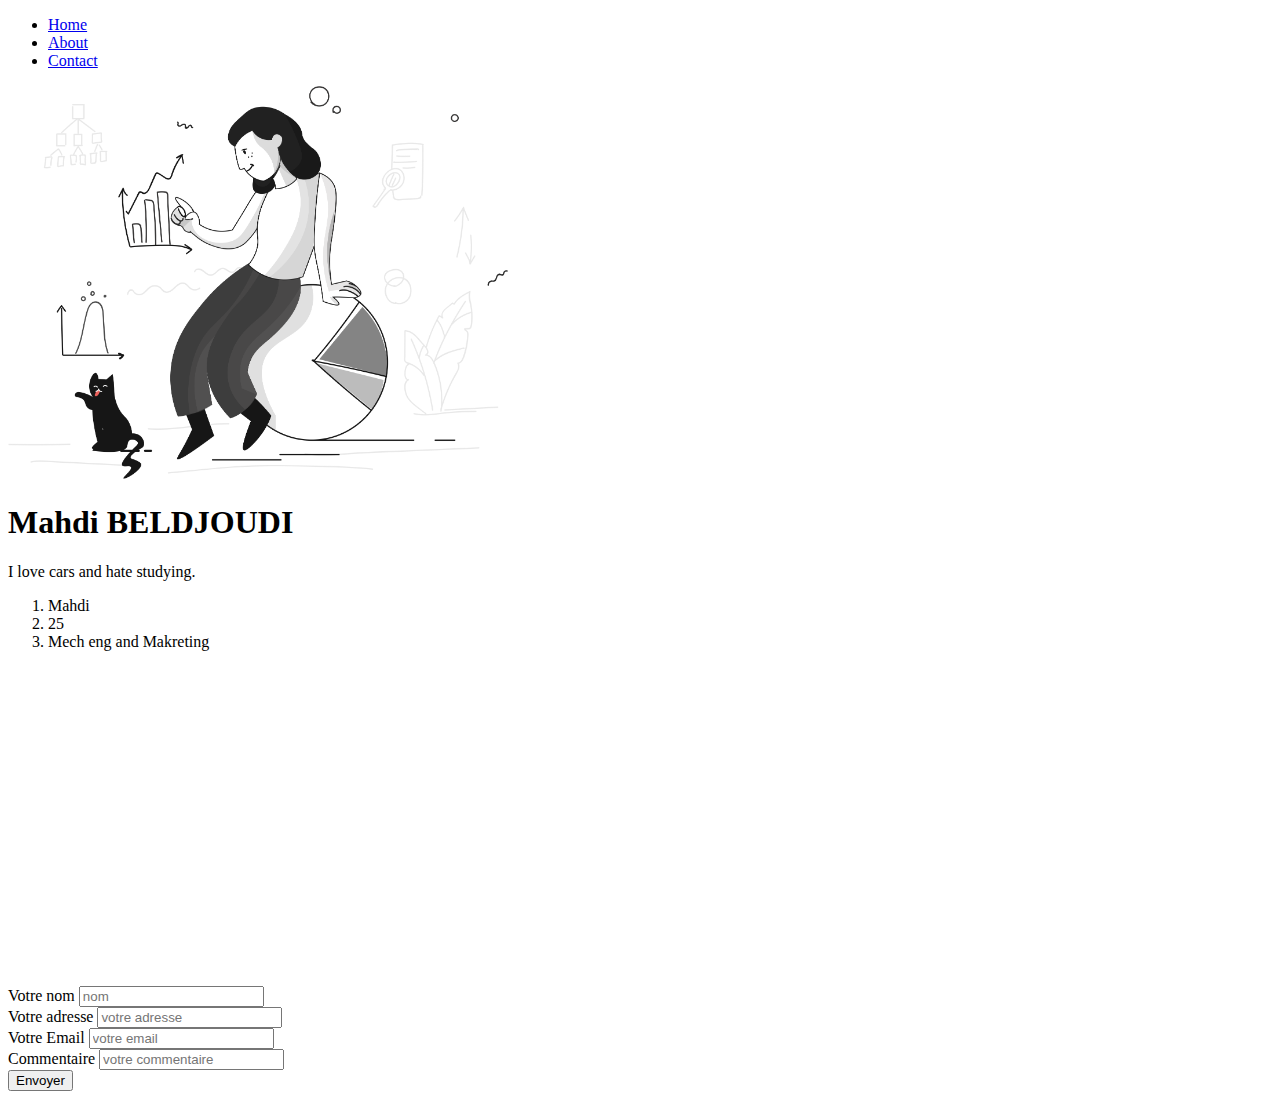
==== index.html @ 691faeb3 "html checkpoint" ====
<!DOCTYPE html>
<html lang="en">
<head>
    <meta charset="UTF-8">
    <meta http-equiv="X-UA-Compatible" content="IE=edge">
    <meta name="viewport" content="width=device-width, initial-scale=1.0">
    <title>html</title>
</head>
<body>
    <!--START OF NAVBAR-->
    <nav>
        <ul>
            <li>
                <a href="#home">Home</a>
            </li>
            <li>
                <a href="#about">About</a>
            </li>
            <li>
                <a href="#contact">Contact</a>
            </li>
        </ul>
    </nav>
    <!-- end of navabar -->
    <!-- start of home section -->
    <section id="home">
        <img src="./assets/analyse_bw.png" width="500" alt="my picture">
        <h1>Mahdi BELDJOUDI</h1>
        <p>I love cars and hate studying.</p>
    </section>
    <!-- end of home section -->
    <section id="about">
        <ol>
            <li>Mahdi</li>
            <li>25</li>
            <li>Mech eng and Makreting</li>
        </ol>
        <iframe width="560" height="315" src="https://www.youtube.com/embed/BWfpDEVl70A" title="YouTube video player" frameborder="0" allow="accelerometer; autoplay; clipboard-write; encrypted-media; gyroscope; picture-in-picture; web-share" allowfullscreen></iframe>
    </section>
    <section id="contact">
        <form action="">
            <label for="name">Votre nom</label>
            <input type="text" name="name" placeholder="nom" />
            <br>
            <label for="address">Votre adresse</label>
            <input type="text" name="address" placeholder="votre adresse" />
            <br>
            <label for="email">Votre Email</label>
            <input type="email" name="email" placeholder="votre email" />
            <br>
            <label for="comment">Commentaire</label>
            <input type="text" name="comment" placeholder="votre commentaire" />
            <br>
            <button type="submit">Envoyer</button>
        </form>
    </section>
</body>
</html>
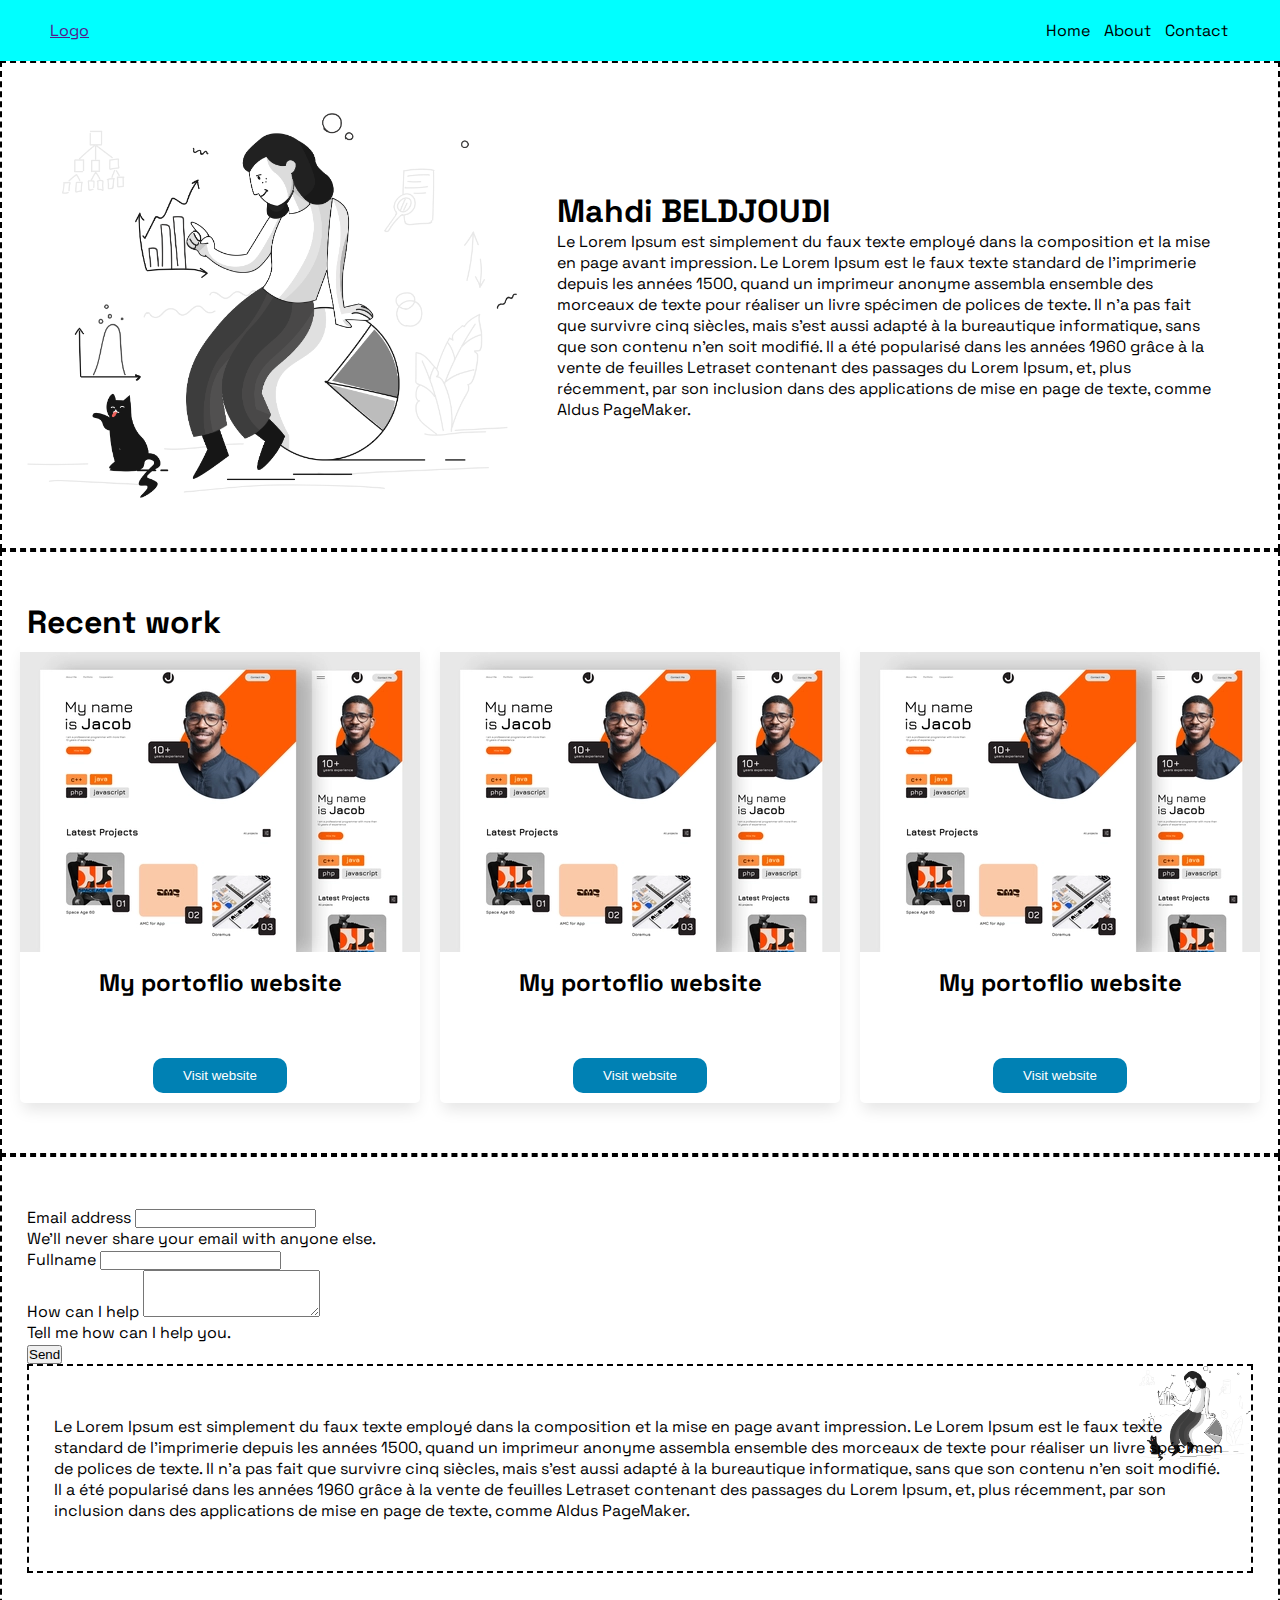
==== commit 627e2b75: "css layout workshop" ====
--- a/index.html
+++ b/index.html
@@ -4,55 +4,94 @@
     <meta charset="UTF-8">
     <meta http-equiv="X-UA-Compatible" content="IE=edge">
     <meta name="viewport" content="width=device-width, initial-scale=1.0">
+    <link rel="stylesheet" href="./style.css">
+    <link href="https://cdn.jsdelivr.net/npm/bootstrap@5.3.0-alpha1/dist/css/bootstrap.min.css" rel="stylesheet" integrity="sha384-GLhlTQ8iRABdZLl6O3oVMWSktQOp6b7In1Zl3/Jr59b6EGGoI1aFkw7cmDA6j6gD" crossorigin="anonymous">
+    <link rel="preconnect" href="https://fonts.googleapis.com">
+    <link rel="preconnect" href="https://fonts.gstatic.com" crossorigin>
+    <link href="https://fonts.googleapis.com/css2?family=Space+Grotesk:wght@400;500;600&display=swap" rel="stylesheet">
     <title>html</title>
 </head>
 <body>
     <!--START OF NAVBAR-->
-    <nav>
-        <ul>
-            <li>
-                <a href="#home">Home</a>
-            </li>
-            <li>
-                <a href="#about">About</a>
-            </li>
-            <li>
-                <a href="#contact">Contact</a>
-            </li>
-        </ul>
+    <nav class="navigation">
+            <a href="">Logo</a>
+            <ul class="navLinks">
+                <li>
+                    <a href="#home">Home</a>
+                </li>
+                <li>
+                    <a href="#about">About</a>
+                </li>
+                <li>
+                    <a href="#contact">Contact</a>
+                </li>
+            </ul>
+    
     </nav>
     <!-- end of navabar -->
     <!-- start of home section -->
     <section id="home">
-        <img src="./assets/analyse_bw.png" width="500" alt="my picture">
+        <img class="hero-image" src="./assets/analyse_bw.png" width="500" alt="my picture">
+       <div class="hero-text">
         <h1>Mahdi BELDJOUDI</h1>
-        <p>I love cars and hate studying.</p>
+        <p>Le Lorem Ipsum est simplement du faux texte employé dans la composition et la mise en page avant impression. Le Lorem Ipsum est le faux texte standard de l'imprimerie depuis les années 1500, quand un imprimeur anonyme assembla ensemble des morceaux de texte pour réaliser un livre spécimen de polices de texte. Il n'a pas fait que survivre cinq siècles, mais s'est aussi adapté à la bureautique informatique, sans que son contenu n'en soit modifié. Il a été popularisé dans les années 1960 grâce à la vente de feuilles Letraset contenant des passages du Lorem Ipsum, et, plus récemment, par son inclusion dans des applications de mise en page de texte, comme Aldus PageMaker.</p>
+       </div>
     </section>
     <!-- end of home section -->
-    <section id="about">
-        <ol>
-            <li>Mahdi</li>
-            <li>25</li>
-            <li>Mech eng and Makreting</li>
-        </ol>
-        <iframe width="560" height="315" src="https://www.youtube.com/embed/BWfpDEVl70A" title="YouTube video player" frameborder="0" allow="accelerometer; autoplay; clipboard-write; encrypted-media; gyroscope; picture-in-picture; web-share" allowfullscreen></iframe>
+    <section id="projects">
+        <h1>Recent work</h1>
+        <div class="card-wrapper">
+            <!-- card component -->
+        <div class="card">
+            <img class="project-image"  src="./assets/project-1.webp" alt="Portfolio website">
+            <h2 class="project-title">My portoflio website</h2>
+            <a href="">
+                <button class="card-button">Visit website</button>
+            </a>
+        </div>
+        <!-- end card component -->
+        <!-- card component -->
+        <div class="card">
+            <img class="project-image"  src="./assets/project-1.webp" alt="Portfolio website">
+            <h2 class="project-title">My portoflio website</h2>
+            <a href="">
+                <button class="card-button">Visit website</button>
+            </a>
+        </div>
+        <!-- end card component -->
+        <!-- card component -->
+        <div class="card">
+            <img class="project-image"  src="./assets/project-1.webp" alt="Portfolio website">
+            <h2 class="project-title">My portoflio website</h2>
+            <a href="">
+                <button class="card-button">Visit website</button>
+            </a>
+        </div>
+        <!-- end card component -->
+        </div>
     </section>
     <section id="contact">
         <form action="">
-            <label for="name">Votre nom</label>
-            <input type="text" name="name" placeholder="nom" />
-            <br>
-            <label for="address">Votre adresse</label>
-            <input type="text" name="address" placeholder="votre adresse" />
-            <br>
-            <label for="email">Votre Email</label>
-            <input type="email" name="email" placeholder="votre email" />
-            <br>
-            <label for="comment">Commentaire</label>
-            <input type="text" name="comment" placeholder="votre commentaire" />
-            <br>
-            <button type="submit">Envoyer</button>
+            <div class="mb-3 w-50">
+                <label for="exampleInputEmail1" class="form-label">Email address</label>
+                <input type="email" class="form-control" id="exampleInputEmail1" aria-describedby="emailHelp">
+                <div id="emailHelp" class="form-text">We'll never share your email with anyone else.</div>
+            </div>
+            <div class="mb-3 w-25">
+                <label for="fullname" class="form-label">Fullname</label>
+                <input type="text" class="form-control" id="fullname" aria-describedby="emailHelp">
+            </div>
+            <div class="mb-3 w-50">
+                <label for="request" class="form-label">How can I help</label>
+                <textarea class="form-control" id="exampleFormControlTextarea1" rows="3"></textarea>                <div id="requestHelp" class="form-text">Tell me how can I help you.</div>
+            </div>
+            <button type="submit" class="btn btn-outline-primary btn-lg w-25">Send</button>
         </form>
+        <section class="test">
+            <p class="test-text">Le Lorem Ipsum est simplement du faux texte employé dans la composition et la mise en page avant impression. Le Lorem Ipsum est le faux texte standard de l'imprimerie depuis les années 1500, quand un imprimeur anonyme assembla ensemble des morceaux de texte pour réaliser un livre spécimen de polices de texte. Il n'a pas fait que survivre cinq siècles, mais s'est aussi adapté à la bureautique informatique, sans que son contenu n'en soit modifié. Il a été popularisé dans les années 1960 grâce à la vente de feuilles Letraset contenant des passages du Lorem Ipsum, et, plus récemment, par son inclusion dans des applications de mise en page de texte, comme Aldus PageMaker.</p>
+            <img class="test-image" src="./assets/analyse_bw.png" alt="">
+        </section>
     </section>
+    <script src="https://cdn.jsdelivr.net/npm/bootstrap@5.3.0-alpha1/dist/js/bootstrap.bundle.min.js" integrity="sha384-w76AqPfDkMBDXo30jS1Sgez6pr3x5MlQ1ZAGC+nuZB+EYdgRZgiwxhTBTkF7CXvN" crossorigin="anonymous"></script>
 </body>
 </html>--- a/style.css
+++ b/style.css
@@ -0,0 +1,142 @@
+* {
+    margin: 0px;
+    padding: 0px;
+}
+html, body {
+    font-family: 'Space Grotesk', sans-serif !important;
+}
+/* navbar styling */
+.navigation{
+   display: flex;
+   justify-content: space-between;
+    background-color: aqua;
+    padding: 20px 50px 20px 50px;
+}
+.navLinks {
+    display: flex;
+    gap: 10px;
+}
+ul {
+    list-style-type: none;
+}
+li a {
+    padding: 2px;
+    cursor: pointer;
+    text-decoration: none;
+    color: #000
+
+}
+li a:hover {
+    text-decoration: underline;
+    background-color: #ff0000;
+    transition: ease-in 200ms;
+}
+
+li a:active {
+    background-color: #fff !important;
+}
+
+/* styling sections */
+/* hero section styling */
+section {
+    padding: 50px 25px 50px 25px;
+    border: 2px dashed #000 ;
+}
+#home {
+    display: flex;
+    justify-content: center;
+    align-items: center;
+    gap: 10px;
+}
+.hero-image {
+    width: 40%;
+}
+.hero-text{
+    width: 60%;
+    padding: 0px 30px 0px 30px;
+}
+
+
+
+/* projects section */
+/* card styling */
+.card-wrapper {
+    /* background-color:black ; */
+    display: flex;
+    gap: 20px;
+    justify-content: center;
+}
+.card {
+    /* background-color: aquamarine; */
+    box-shadow: 0px 10px 15px -3px rgba(0,0,0,0.1);
+    border-radius: 5px;
+    display: flex;
+    flex-direction: column;
+    justify-content: center;
+    align-items: center;
+    padding :10px 0 10px 0;
+}
+.project-image {
+    margin-bottom:15px;
+}
+.project-title {
+    margin-bottom: 60px;
+}
+.card-button{
+    background-color: #0081B4;
+    border-radius: 10px;
+    padding: 10px 30px 10px 30px;
+    border: none;
+    color: #fff;
+}
+
+/* mobile styling */
+@media only screen and (max-width: 420px)  {
+
+    /* navbar styling */
+    .navigation{
+        display: block;
+    }
+    .navLinks {
+        text-align: center;
+        margin-top: 20px;
+        flex-direction: column;
+        background-color: azure;
+        padding: 15px;
+    }
+    /* hero section styling */
+    #home {
+        flex-wrap: wrap;
+    }
+    .hero-image {
+        width: 100%;
+    }
+    .hero-text{
+        width: 100%;
+        padding: 0px 30px 0px 30px;
+    }
+
+    /* projects section  */
+    .card-wrapper {
+        flex-wrap: wrap;
+    }
+    .project-image{
+        width: 100%;
+    }
+
+}
+
+.test {
+    position: relative;
+}
+/* .test-text {
+    position: relative;
+    z-index: 100;
+} */
+.test-image {
+    position: absolute;
+    top: 0;
+    right: 0;
+    z-index: -10;
+    width: 120px;
+}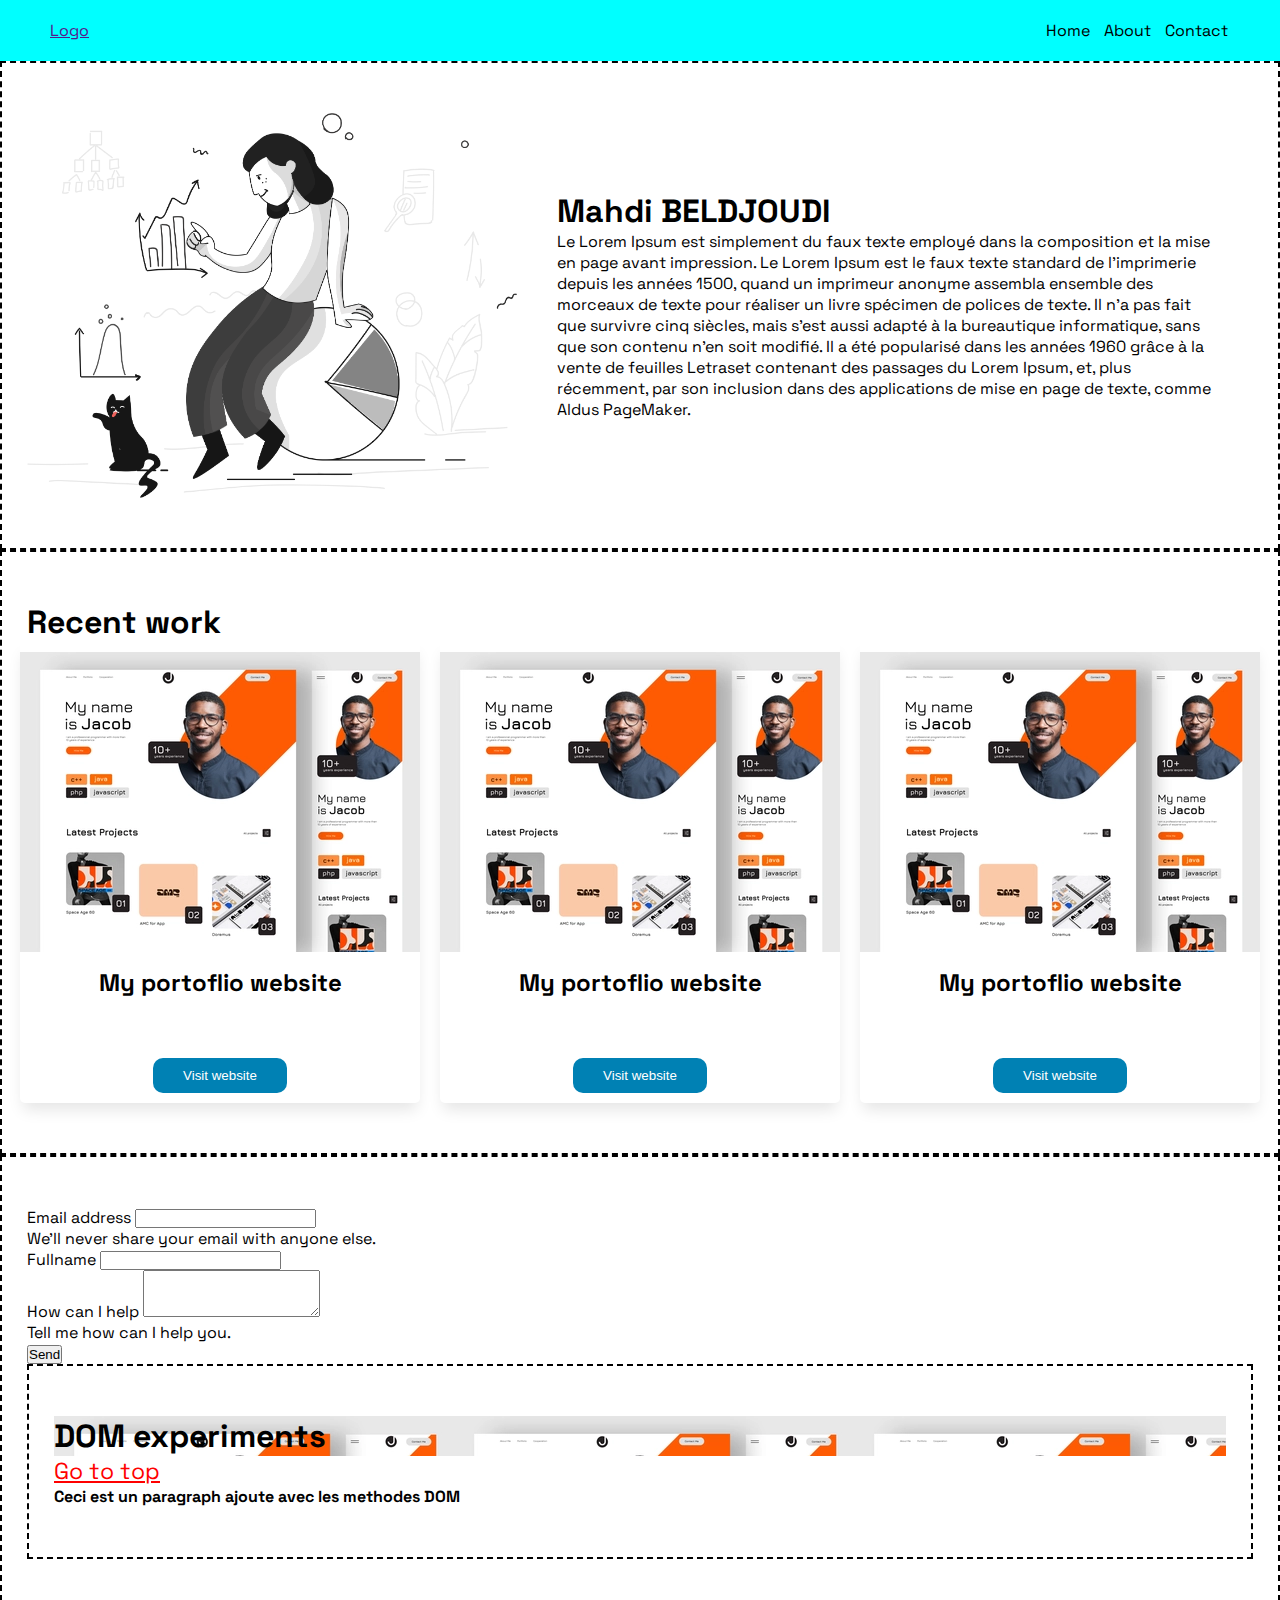
==== commit 6e0d39fc: "Added a menu button for phone screen" ====
--- a/index.html
+++ b/index.html
@@ -13,14 +13,17 @@
 </head>
 <body>
     <!--START OF NAVBAR-->
-    <nav class="navigation">
+    <nav class="navigation" id="navbar">
+           <div class="btns">
             <a href="">Logo</a>
+            <p data-menu="closed" id="menu-btn">Menu</p>
+           </div>
             <ul class="navLinks">
                 <li>
                     <a href="#home">Home</a>
                 </li>
                 <li>
-                    <a href="#about">About</a>
+                    <a href="./about.html">About</a>
                 </li>
                 <li>
                     <a href="#contact">Contact</a>
@@ -87,11 +90,18 @@
             </div>
             <button type="submit" class="btn btn-outline-primary btn-lg w-25">Send</button>
         </form>
-        <section class="test">
-            <p class="test-text">Le Lorem Ipsum est simplement du faux texte employé dans la composition et la mise en page avant impression. Le Lorem Ipsum est le faux texte standard de l'imprimerie depuis les années 1500, quand un imprimeur anonyme assembla ensemble des morceaux de texte pour réaliser un livre spécimen de polices de texte. Il n'a pas fait que survivre cinq siècles, mais s'est aussi adapté à la bureautique informatique, sans que son contenu n'en soit modifié. Il a été popularisé dans les années 1960 grâce à la vente de feuilles Letraset contenant des passages du Lorem Ipsum, et, plus récemment, par son inclusion dans des applications de mise en page de texte, comme Aldus PageMaker.</p>
-            <img class="test-image" src="./assets/analyse_bw.png" alt="">
+        <section class="dom" title="DOM section">
+            <h1 id="dom-title" >DOM experiments</h1>
+            <a class="gtt" href="#navbar">Go to top</a>
         </section>
     </section>
     <script src="https://cdn.jsdelivr.net/npm/bootstrap@5.3.0-alpha1/dist/js/bootstrap.bundle.min.js" integrity="sha384-w76AqPfDkMBDXo30jS1Sgez6pr3x5MlQ1ZAGC+nuZB+EYdgRZgiwxhTBTkF7CXvN" crossorigin="anonymous"></script>
+    <!-- our first JS script -->
+   <!-- internal link -->
+   <!-- <script>
+        console.log('our first program')
+    </script> -->
+    <!-- eternal link -->
+    <script src="./script.js"></script>
 </body>
 </html>--- a/style.css
+++ b/style.css
@@ -5,12 +5,25 @@
 html, body {
     font-family: 'Space Grotesk', sans-serif !important;
 }
+/* KEY FRAME */
+@keyframes fadeIn {
+    from {
+      opacity: 0;
+    }
+  
+    to {
+     opacity: 1;
+    }
+  }
 /* navbar styling */
 .navigation{
    display: flex;
    justify-content: space-between;
     background-color: aqua;
     padding: 20px 50px 20px 50px;
+}
+#menu-btn {
+   display: none;
 }
 .navLinks {
     display: flex;
@@ -91,13 +104,28 @@
 }
 
 /* mobile styling */
-@media only screen and (max-width: 420px)  {
+@media only screen and (max-width: 480px)  {
 
     /* navbar styling */
+    .hideNavigation {
+        display: none !important;
+    }
+    .btns {
+        display: flex;
+        justify-content: space-between;
+
+    }
+    #menu-btn {
+        display: block;
+        color: #333;
+        text-decoration: none;
+    }
     .navigation{
-        display: block;
+        display: flex;
+        flex-direction: column;
     }
     .navLinks {
+        display: none;
         text-align: center;
         margin-top: 20px;
         flex-direction: column;
@@ -139,4 +167,12 @@
     right: 0;
     z-index: -10;
     width: 120px;
+}
+
+ /* closed | opened */
+.closed {
+    display: none;
+}
+.opened {
+    display: block;
 }